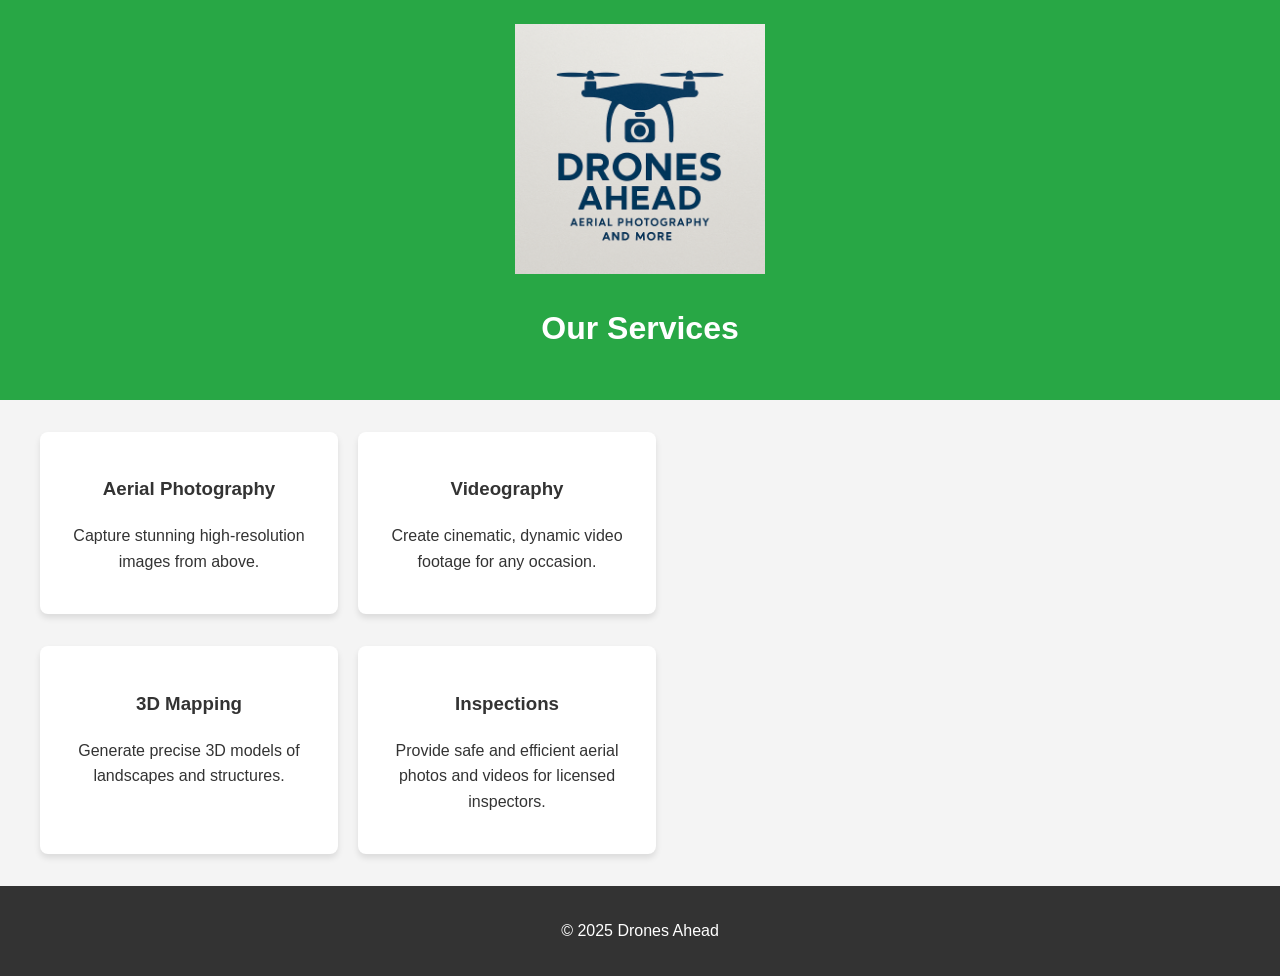
==== index.html @ 3ea3daf1 "css" ====
<!DOCTYPE html>
<html lang="en">
<head>
    <meta charset="UTF-8">
    <meta name="viewport" content="width=device-width, initial-scale=1.0">
    <title>Grid Cards Layout</title>
    <link rel="stylesheet" href="./style.css">
</head>
<body>
    <header>
        <img src="./photos/Logo.png" height="250px" width="250px"><h1>Our Services</h1>
    </header>
    <div class="card-grid">
        <div class="card">
            <h3>Aerial Photography</h3>
            <p>Capture stunning high-resolution images from above.</p>
        </div>
        <div class="card">
            <h3>Videography</h3>
            <p>Create cinematic, dynamic video footage for any occasion.</p>
        </div>
    </div>
    <div class="card-grid">
        <div class="card">
            <h3>3D Mapping</h3>
            <p>Generate precise 3D models of landscapes and structures.</p>
        </div>
        <div class="card">
            <h3>Inspections</h3>
            <p>Provide safe and efficient aerial photos and videos for licensed inspectors.</p>
        </div>
    </div>
    <footer>
        <p>&copy; 2025 Drones Ahead</p>
    </footer>
</body>
</html>
---- style.css ----
body {
    font-family: Arial, sans-serif;
    margin: 0;
    line-height: 1.6;
    background-color: #f4f4f4;
    color: #333;
}

header {
    background: #28a745;
    color: #fff;
    padding: 1.5rem;
    text-align: center;
}

.card-grid {
    display: grid;
    grid-template-columns: auto 1fr auto; /* Responsive grid */
    gap: 20px;
    max-width: 1200px;
    margin: 2rem auto;
    padding: 0 1rem;
}

.card {
    background: #fff;
    padding: 1.5rem;
    border-radius: 8px;
    box-shadow: 0 4px 6px rgba(0, 0, 0, 0.1);
    text-align: center;
    transition: transform 0.2s;
    width: 250px;
}

.card:hover {
    transform: translateY(-5px);
}

footer {
    background: #333;
    color: #fff;
    text-align: center;
    padding: 1rem;
    margin-top: 2rem;
}
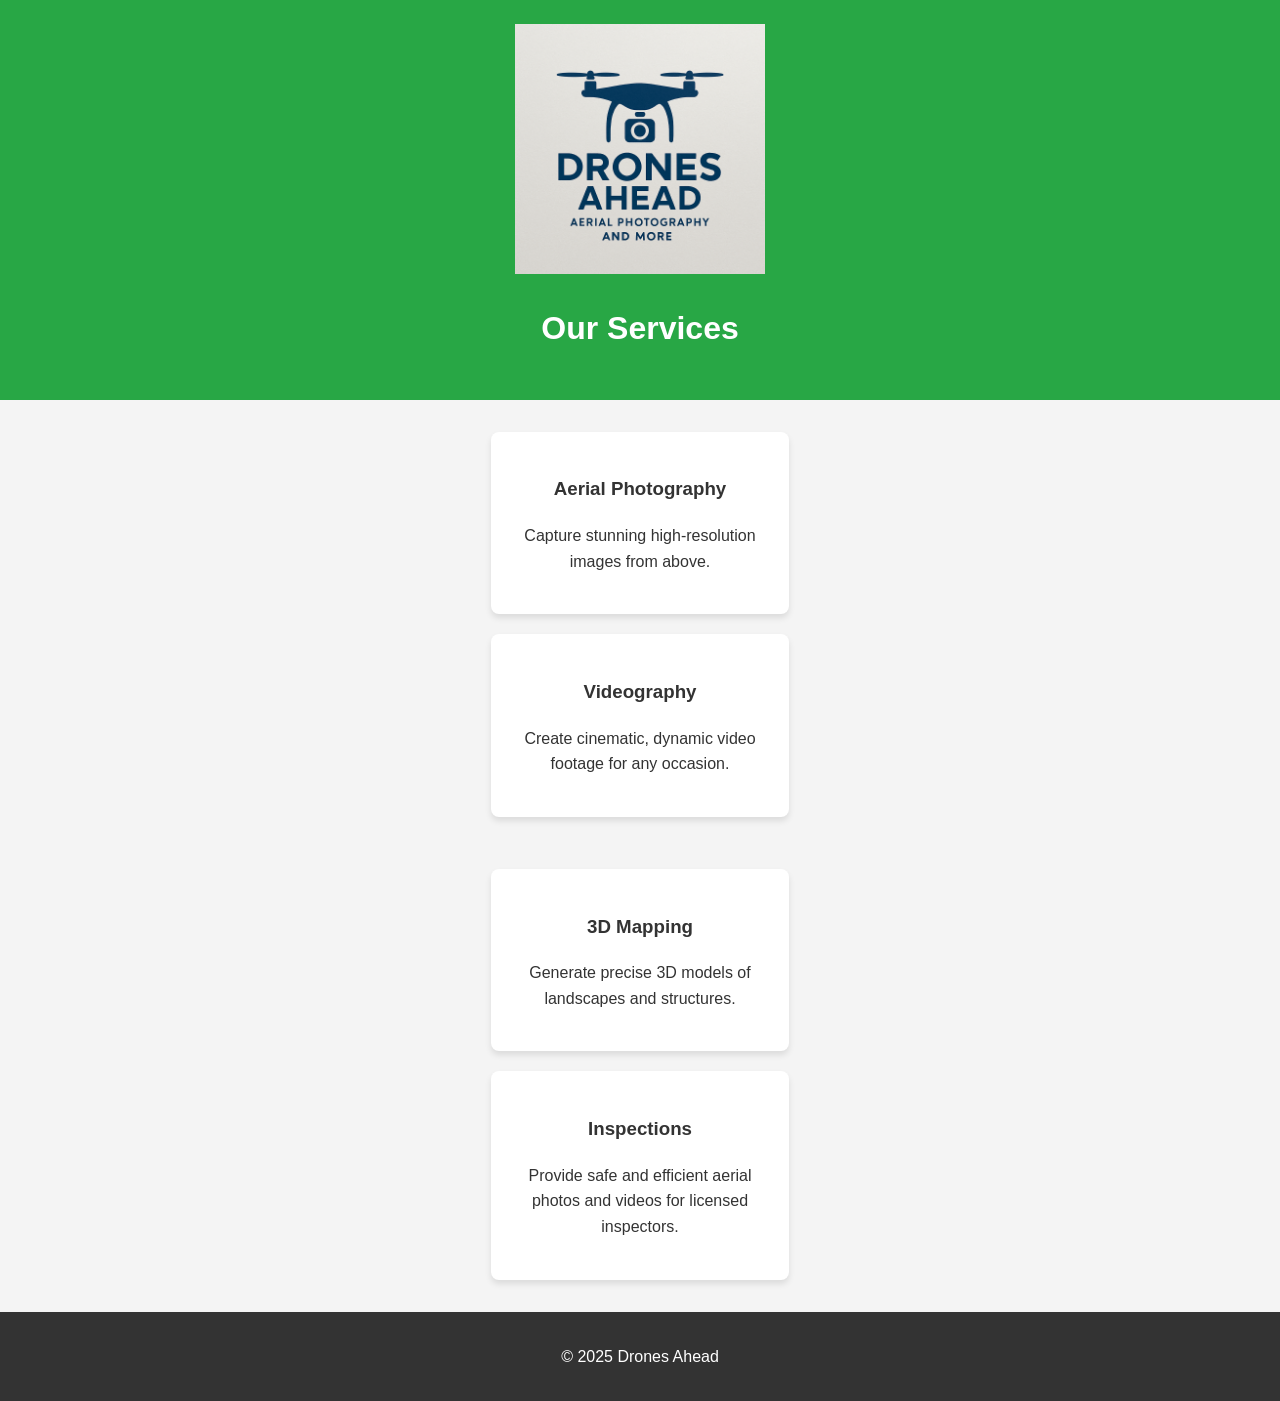
==== commit c55b0078: "divs" ====
--- a/index.html
+++ b/index.html
@@ -10,6 +10,7 @@
     <header>
         <img src="./photos/Logo.png" height="250px" width="250px"><h1>Our Services</h1>
     </header>
+    <div></div>
     <div class="card-grid">
         <div class="card">
             <h3>Aerial Photography</h3>
@@ -19,6 +20,7 @@
             <h3>Videography</h3>
             <p>Create cinematic, dynamic video footage for any occasion.</p>
         </div>
+        <div></div>
     </div>
     <div class="card-grid">
         <div class="card">
--- a/style.css
+++ b/style.css
@@ -15,11 +15,15 @@
 
 .card-grid {
     display: grid;
-    grid-template-columns: auto 1fr auto; /* Responsive grid */
+    
+    grid-template-columns: 
+      minmax(250px, max-content) 
+      repeat(auto-fit, auto 1fr 1fr auto); /* Responsive grid */
     gap: 20px;
     max-width: 1200px;
     margin: 2rem auto;
     padding: 0 1rem;
+    justify-content: center;
 }
 
 .card {
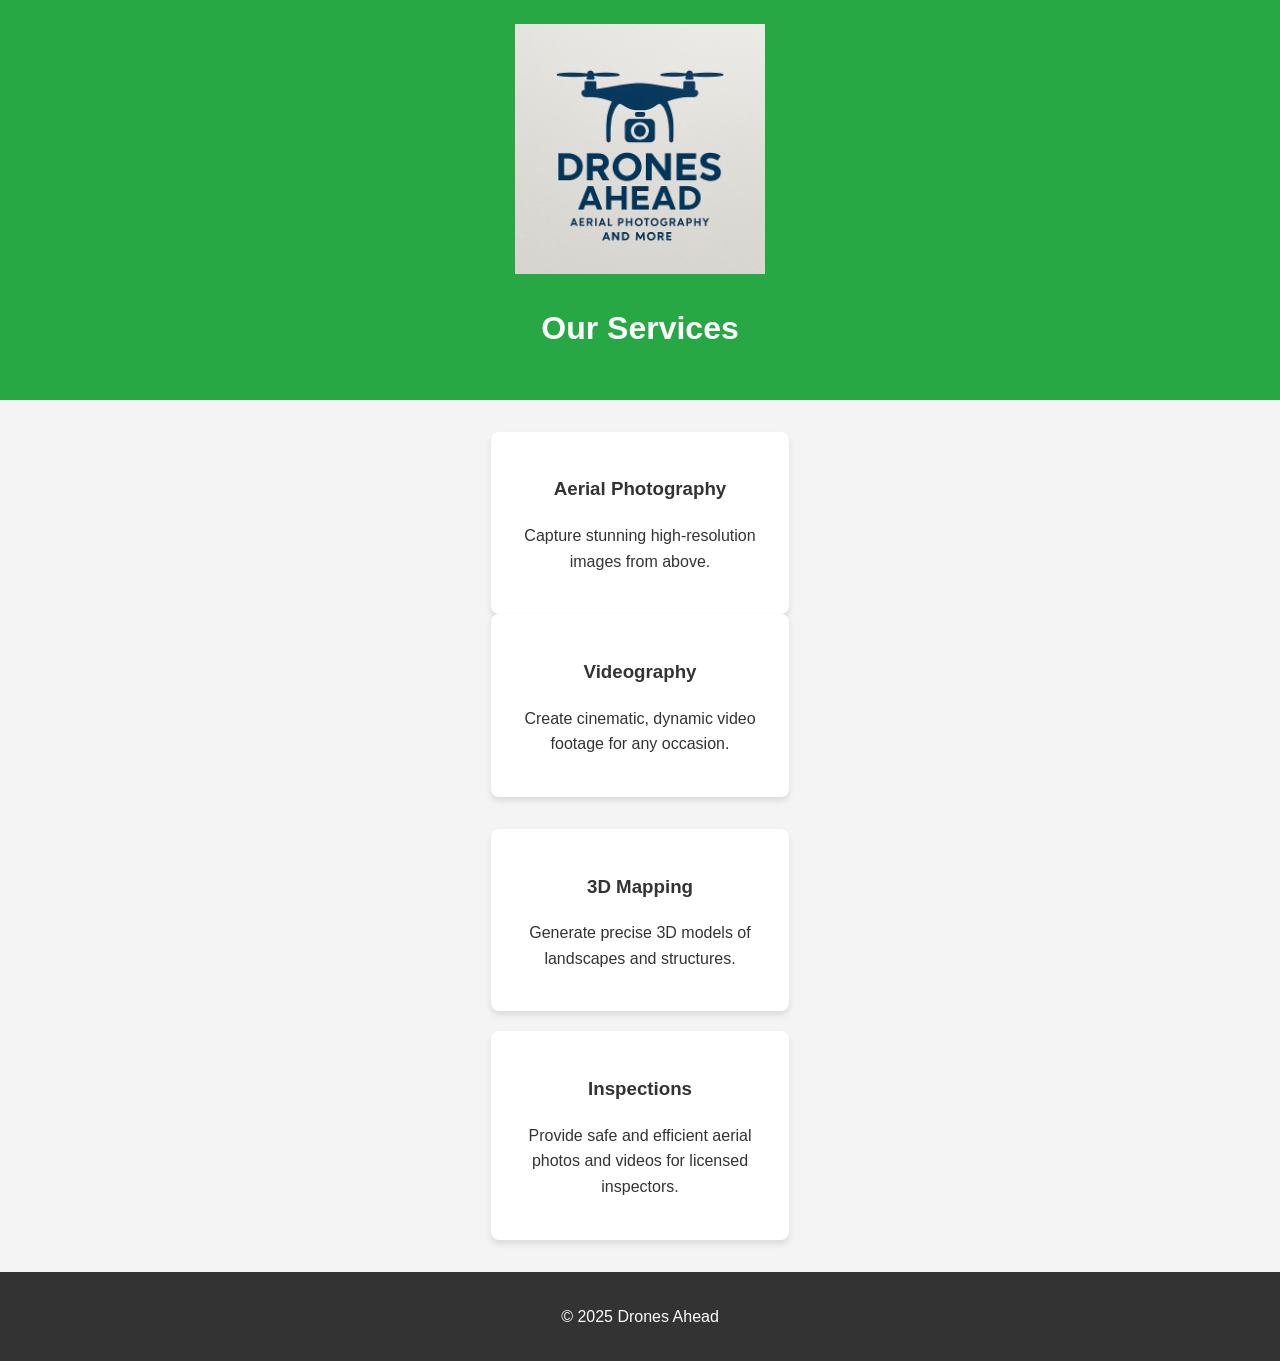
==== commit a247e142: "css" ====
--- a/index.html
+++ b/index.html
@@ -12,16 +12,20 @@
     </header>
     <div></div>
     <div class="card-grid">
-        <div class="card">
-            <h3>Aerial Photography</h3>
-            <p>Capture stunning high-resolution images from above.</p>
+        <div>
+            
+            <div class="card">
+                <h3>Aerial Photography</h3>
+                <p>Capture stunning high-resolution images from above.</p>
+            </div>
+            
+            <div class="card">
+                <h3>Videography</h3>
+                <p>Create cinematic, dynamic video footage for any occasion.</p>
+            </div>
         </div>
-        <div class="card">
-            <h3>Videography</h3>
-            <p>Create cinematic, dynamic video footage for any occasion.</p>
-        </div>
-        <div></div>
     </div>
+    <div></div>
     <div class="card-grid">
         <div class="card">
             <h3>3D Mapping</h3>
--- a/style.css
+++ b/style.css
@@ -17,8 +17,7 @@
     display: grid;
     
     grid-template-columns: 
-      minmax(250px, max-content) 
-      repeat(auto-fit, auto 1fr 1fr auto); /* Responsive grid */
+      repeat(auto-fit, auto 1fr auto); /* Responsive grid */
     gap: 20px;
     max-width: 1200px;
     margin: 2rem auto;
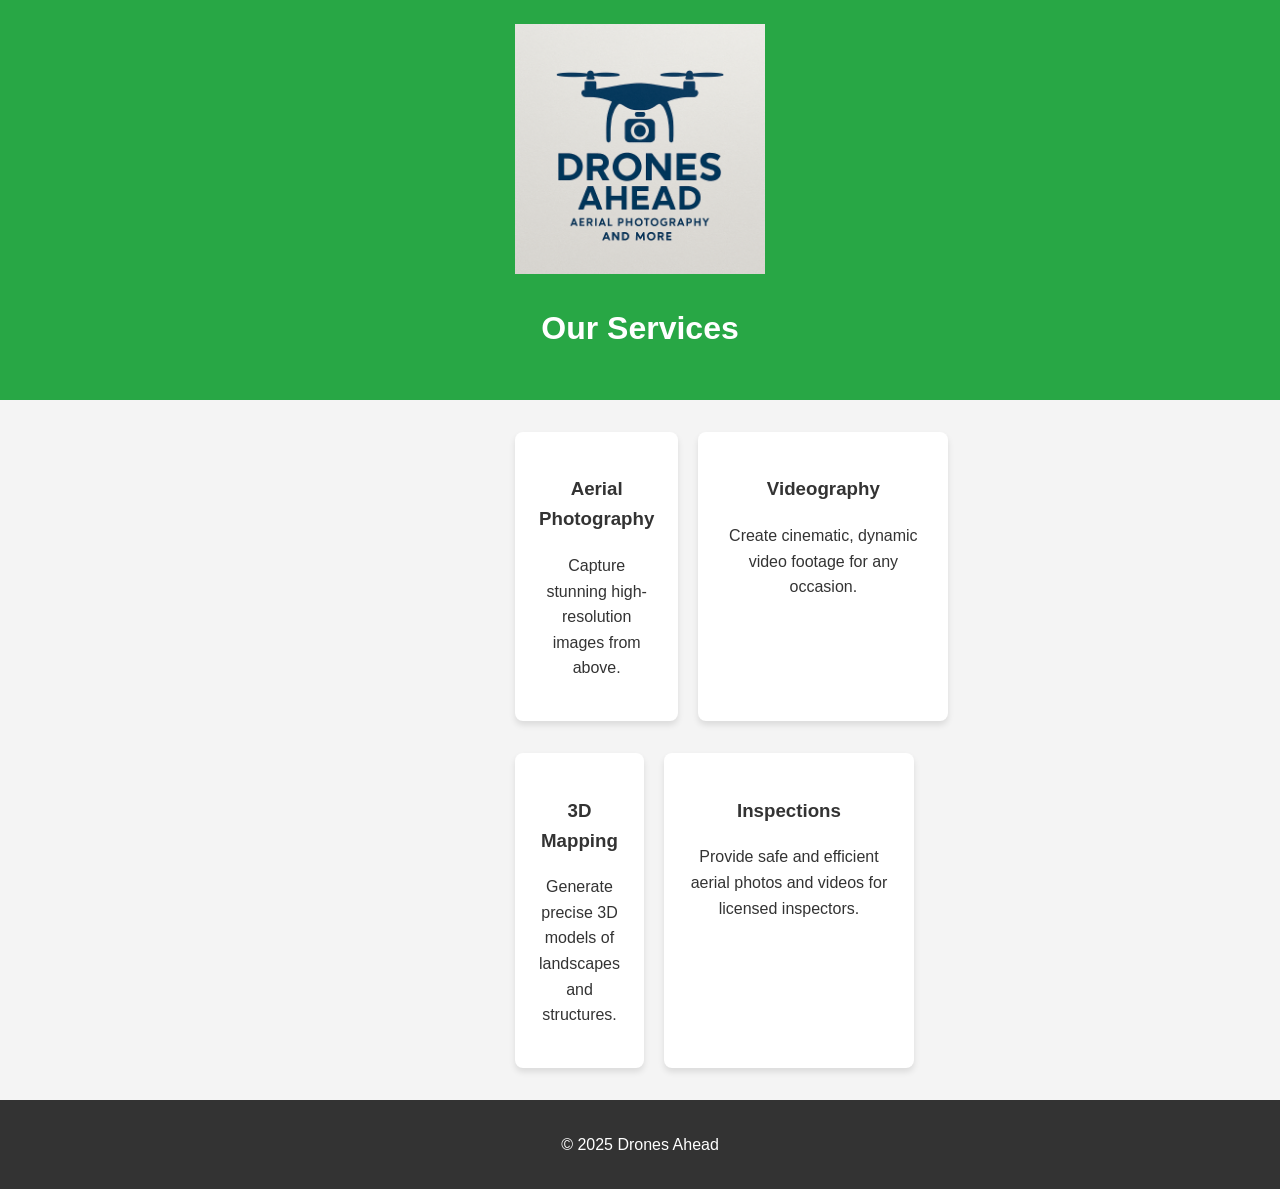
==== commit ae4b892c: "Revert "updated css" This reverts commit 2a8c3b4ff69de4228376ab57ac909540f722a849." ====
--- a/index.html
+++ b/index.html
@@ -10,22 +10,16 @@
     <header>
         <img src="./photos/Logo.png" height="250px" width="250px"><h1>Our Services</h1>
     </header>
-    <div></div>
     <div class="card-grid">
-        <div>
-            
-            <div class="card">
-                <h3>Aerial Photography</h3>
-                <p>Capture stunning high-resolution images from above.</p>
-            </div>
-            
-            <div class="card">
-                <h3>Videography</h3>
-                <p>Create cinematic, dynamic video footage for any occasion.</p>
-            </div>
+        <div class="card">
+            <h3>Aerial Photography</h3>
+            <p>Capture stunning high-resolution images from above.</p>
+        </div>
+        <div class="card">
+            <h3>Videography</h3>
+            <p>Create cinematic, dynamic video footage for any occasion.</p>
         </div>
     </div>
-    <div></div>
     <div class="card-grid">
         <div class="card">
             <h3>3D Mapping</h3>
--- a/style.css
+++ b/style.css
@@ -15,14 +15,11 @@
 
 .card-grid {
     display: grid;
-    
-    grid-template-columns: 
-      repeat(auto-fit, auto 1fr auto); /* Responsive grid */
+    grid-template-columns: auto 250px 250px auto; /* Responsive grid */
     gap: 20px;
-    max-width: 1200px;
+    max-width: 250px;
     margin: 2rem auto;
     padding: 0 1rem;
-    justify-content: center;
 }
 
 .card {
@@ -32,7 +29,6 @@
     box-shadow: 0 4px 6px rgba(0, 0, 0, 0.1);
     text-align: center;
     transition: transform 0.2s;
-    width: 250px;
 }
 
 .card:hover {
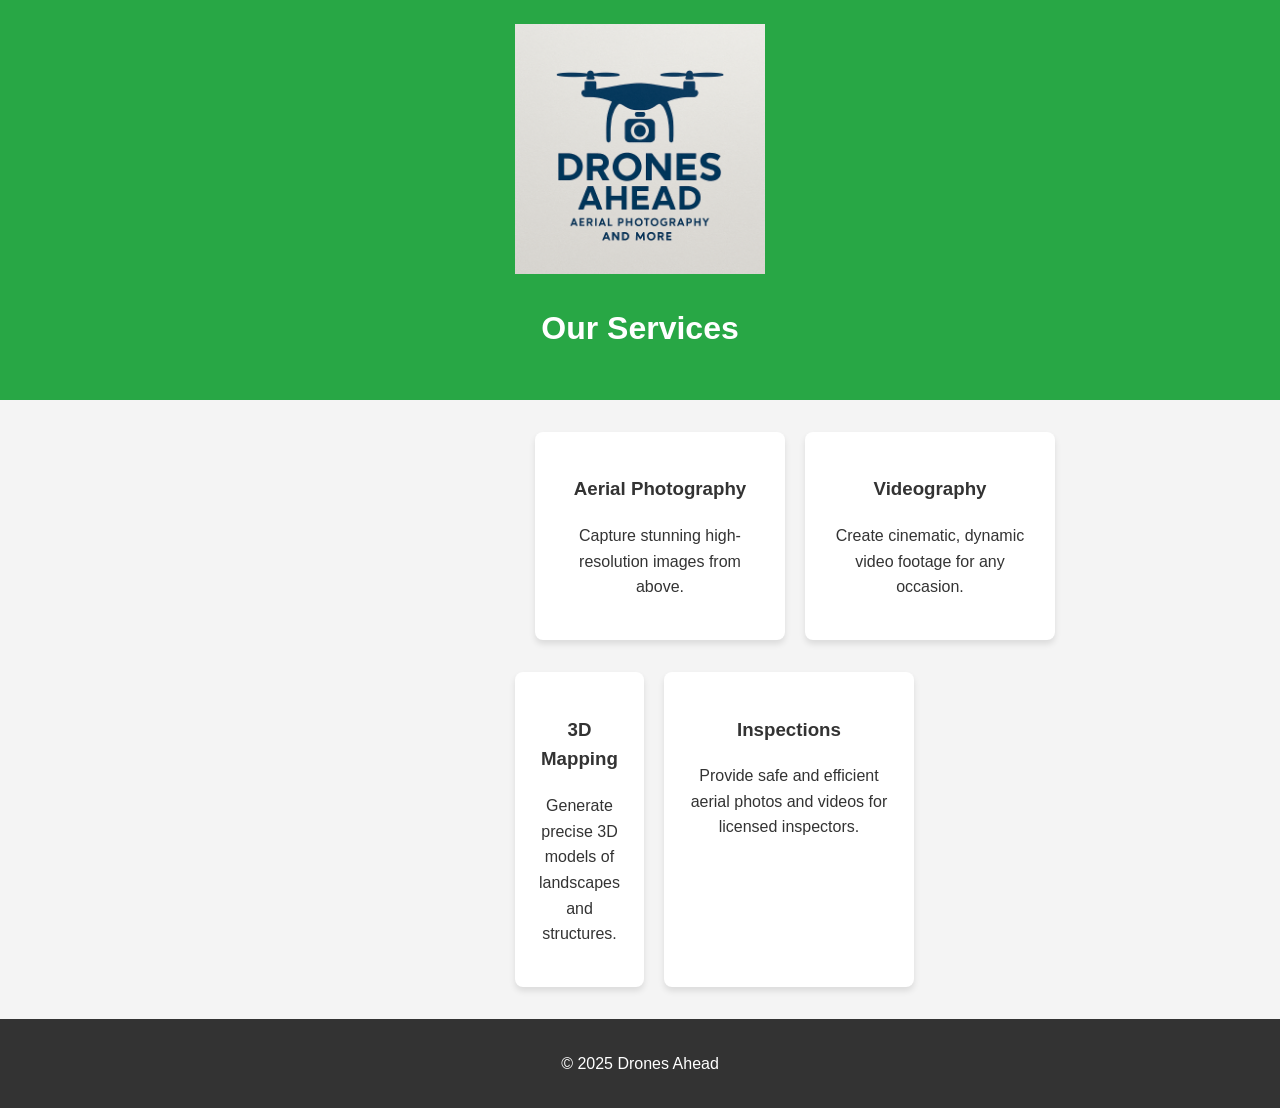
==== commit 8c7f81ba: "layout update" ====
--- a/index.html
+++ b/index.html
@@ -11,14 +11,16 @@
         <img src="./photos/Logo.png" height="250px" width="250px"><h1>Our Services</h1>
     </header>
     <div class="card-grid">
-        <div class="card">
-            <h3>Aerial Photography</h3>
-            <p>Capture stunning high-resolution images from above.</p>
-        </div>
-        <div class="card">
-            <h3>Videography</h3>
-            <p>Create cinematic, dynamic video footage for any occasion.</p>
-        </div>
+        <div></div>
+            <div class="card">
+                <h3>Aerial Photography</h3>
+                <p>Capture stunning high-resolution images from above.</p>
+            </div>
+            <div class="card">
+                <h3>Videography</h3>
+                <p>Create cinematic, dynamic video footage for any occasion.</p>
+            </div>
+        <div></div>
     </div>
     <div class="card-grid">
         <div class="card">
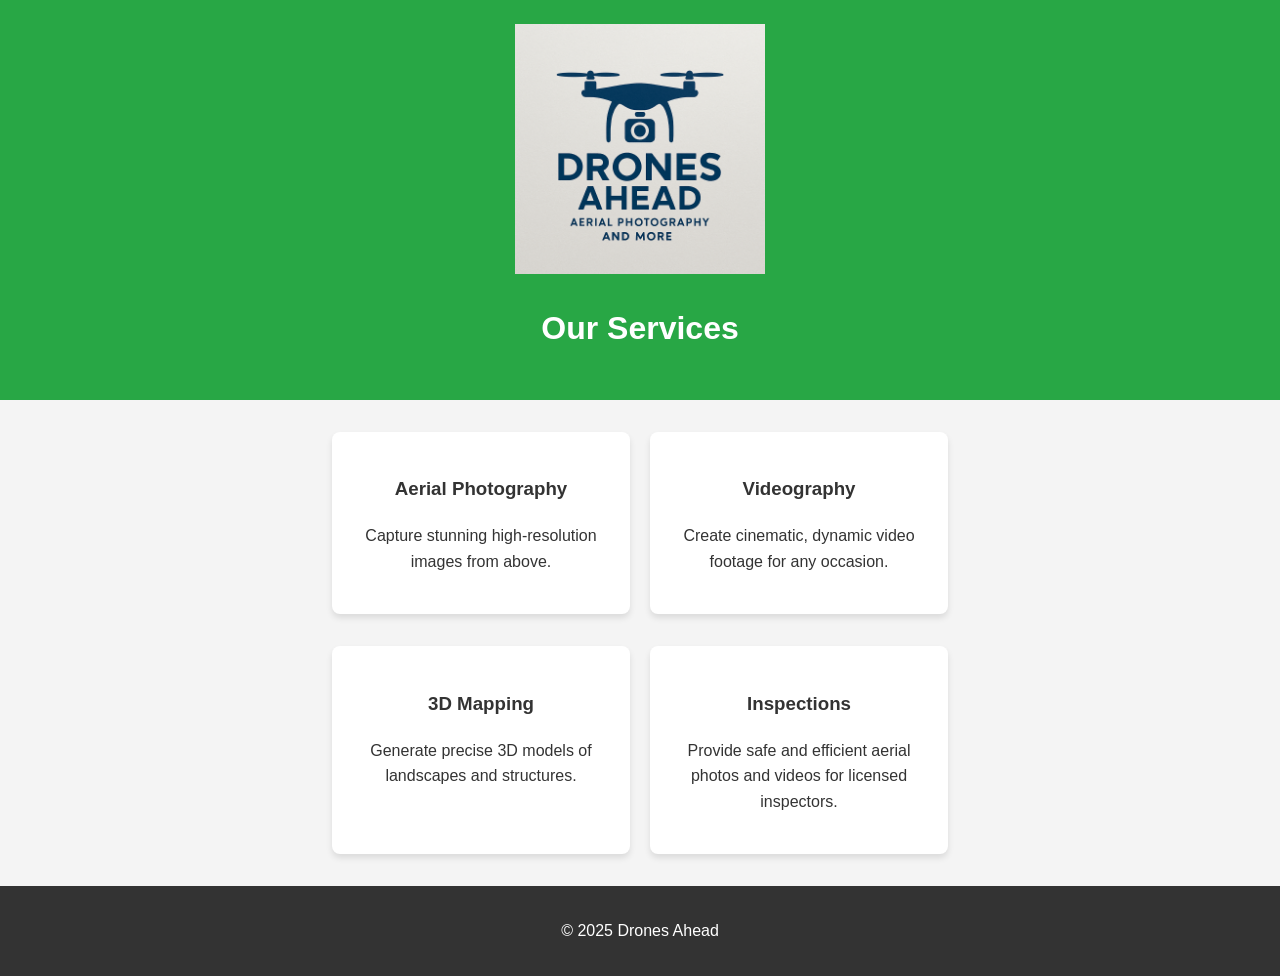
==== commit 884c928e: "layout and css" ====
--- a/index.html
+++ b/index.html
@@ -23,14 +23,16 @@
         <div></div>
     </div>
     <div class="card-grid">
-        <div class="card">
-            <h3>3D Mapping</h3>
-            <p>Generate precise 3D models of landscapes and structures.</p>
-        </div>
-        <div class="card">
-            <h3>Inspections</h3>
-            <p>Provide safe and efficient aerial photos and videos for licensed inspectors.</p>
-        </div>
+        <div></div>   
+            <div class="card">
+                <h3>3D Mapping</h3>
+                <p>Generate precise 3D models of landscapes and structures.</p>
+            </div>
+            <div class="card">
+                <h3>Inspections</h3>
+                <p>Provide safe and efficient aerial photos and videos for licensed inspectors.</p>
+            </div>
+        <div></div>
     </div>
     <footer>
         <p>&copy; 2025 Drones Ahead</p>
--- a/style.css
+++ b/style.css
@@ -15,9 +15,8 @@
 
 .card-grid {
     display: grid;
-    grid-template-columns: auto 250px 250px auto; /* Responsive grid */
+    grid-template-columns: 1fr auto auto 1fr; /* Responsive grid */
     gap: 20px;
-    max-width: 250px;
     margin: 2rem auto;
     padding: 0 1rem;
 }
@@ -29,6 +28,7 @@
     box-shadow: 0 4px 6px rgba(0, 0, 0, 0.1);
     text-align: center;
     transition: transform 0.2s;
+    width: 250px;
 }
 
 .card:hover {
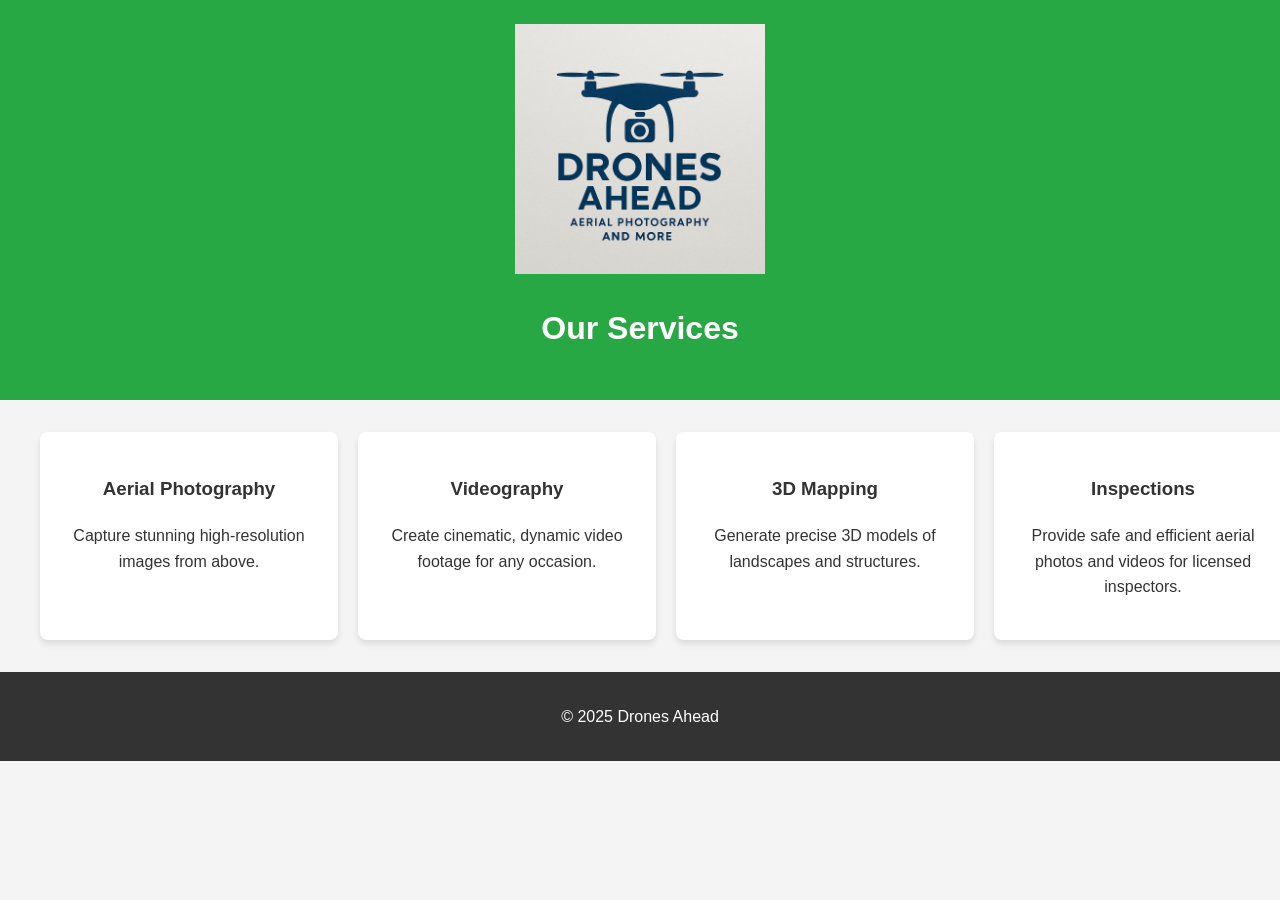
==== commit 7695cc61: "Revert "changed a description" This reverts commit e91566969ae9232f5b3b0d7284edd028be75b423." ====
--- a/index.html
+++ b/index.html
@@ -11,28 +11,22 @@
         <img src="./photos/Logo.png" height="250px" width="250px"><h1>Our Services</h1>
     </header>
     <div class="card-grid">
-        <div></div>
-            <div class="card">
-                <h3>Aerial Photography</h3>
-                <p>Capture stunning high-resolution images from above.</p>
-            </div>
-            <div class="card">
-                <h3>Videography</h3>
-                <p>Create cinematic, dynamic video footage for any occasion.</p>
-            </div>
-        <div></div>
-    </div>
-    <div class="card-grid">
-        <div></div>   
-            <div class="card">
-                <h3>3D Mapping</h3>
-                <p>Generate precise 3D models of landscapes and structures.</p>
-            </div>
-            <div class="card">
-                <h3>Inspections</h3>
-                <p>Provide safe and efficient aerial photos and videos for licensed inspectors.</p>
-            </div>
-        <div></div>
+        <div class="card">
+            <h3>Aerial Photography</h3>
+            <p>Capture stunning high-resolution images from above.</p>
+        </div>
+        <div class="card">
+            <h3>Videography</h3>
+            <p>Create cinematic, dynamic video footage for any occasion.</p>
+        </div>
+        <div class="card">
+            <h3>3D Mapping</h3>
+            <p>Generate precise 3D models of landscapes and structures.</p>
+        </div>
+        <div class="card">
+            <h3>Inspections</h3>
+            <p>Provide safe and efficient aerial photos and videos for licensed inspectors.</p>
+        </div>
     </div>
     <footer>
         <p>&copy; 2025 Drones Ahead</p>
--- a/style.css
+++ b/style.css
@@ -17,6 +17,7 @@
     display: grid;
     grid-template-columns: 1fr auto auto 1fr; /* Responsive grid */
     gap: 20px;
+    max-width: 1200px;
     margin: 2rem auto;
     padding: 0 1rem;
 }
